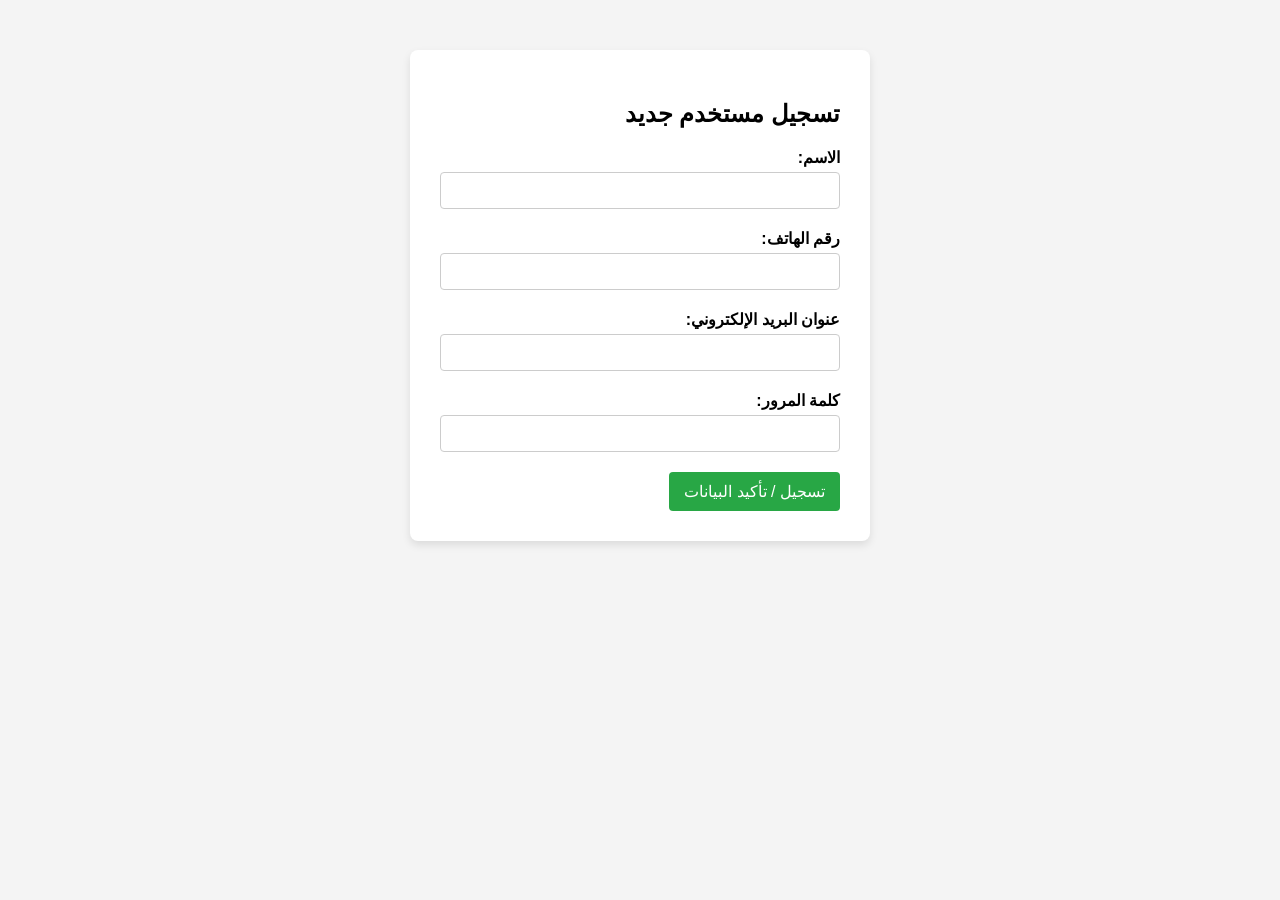
==== index.html @ 1e80c870 "Add files via upload" ====
<!DOCTYPE html>
<html lang="ar" dir="rtl">
<head>
    <meta charset="UTF-8">
    <meta name="viewport" content="width=device-width, initial-scale=1.0">
    <title>تسجيل مستخدم جديد</title>
    <style>
        body { font-family: Tahoma, sans-serif; margin: 50px; text-align: right; background-color: #f4f4f4; }
        .container { background-color: white; padding: 30px; border-radius: 8px; box-shadow: 0 4px 8px rgba(0,0,0,0.1); width: 400px; margin: auto; }
        label { display: block; margin-bottom: 5px; font-weight: bold; }
        input {
            width: 100%;
            padding: 10px;
            margin-bottom: 20px;
            border: 1px solid #ccc;
            border-radius: 4px;
            box-sizing: border-box;
        }
        button {
            background-color: #28a745; /* لون أخضر للنجاح */
            color: white;
            padding: 10px 15px;
            border: none;
            border-radius: 4px;
            cursor: pointer;
            font-size: 16px;
        }
        button:hover { background-color: #1e7e34; }
    </style>
</head>
<body>
    <div class="container">
        <h2>تسجيل مستخدم جديد</h2>
        <form id="signupForm">
            <label for="name">الاسم:</label>
            <input type="text" id="name" required>

            <label for="phone">رقم الهاتف:</label>
            <input type="tel" id="phone" required>

            <label for="email">عنوان البريد الإلكتروني:</label>
            <input type="email" id="email" required>

            <label for="password">كلمة المرور:</label>
            <input type="password" id="password" required>

            <button type="submit">تسجيل / تأكيد البيانات</button>
        </form>
    </div>

    <script>
        document.getElementById('signupForm').addEventListener('submit', function(event) {
            event.preventDefault();

            // 1. جمع بيانات المستخدم
            const userData = {
                name: document.getElementById('name').value,
                phone: document.getElementById('phone').value,
                email: document.getElementById('email').value,
                password: document.getElementById('password').value 
            };

            // 2. محاكاة إرسال البيانات إلى الخادم وتخزينها كـ JSON
            // *يجب أن ترسل هذه البيانات فعليًا إلى الخادم لتكون آمنة ومتوفرة لك في صفحة الإدارة*
            
            // هنا، سنخزنها في `localStorage` كقائمة (Array) لمحاكاة قاعدة البيانات.
            let storedUsers = JSON.parse(localStorage.getItem('registeredUsers') || '[]');
            storedUsers.push(userData);
            localStorage.setItem('registeredUsers', JSON.stringify(storedUsers));
            
            // 3. تحويل العميل إلى صفحة النجاح
            window.location.href = 'success.html'; 
        });
    </script>
</body>
</html>
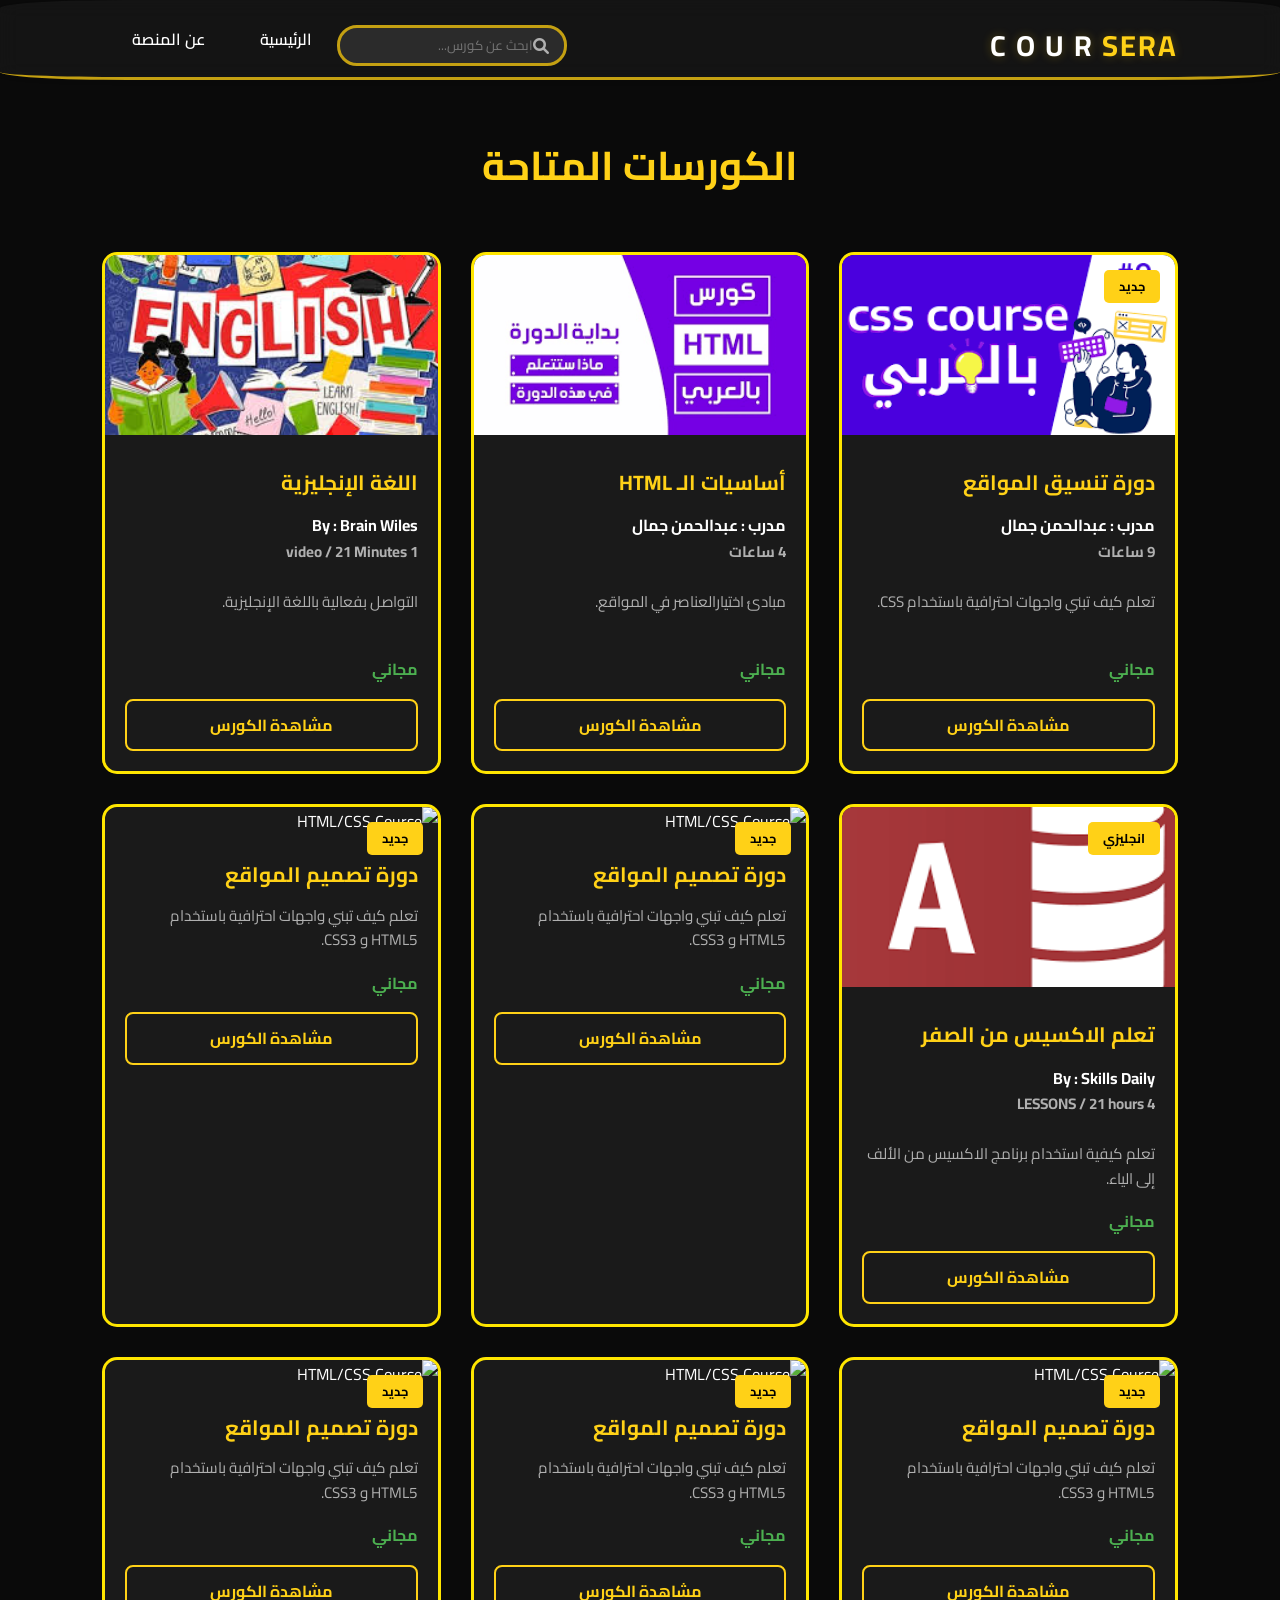
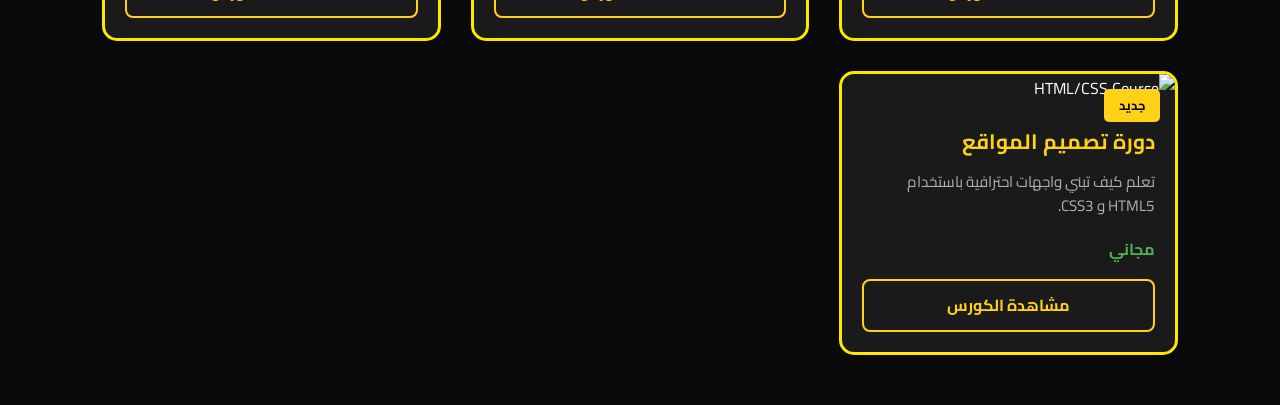
==== commit b727f2fc: "Add files via upload" ====
--- a/index.html
+++ b/index.html
@@ -1,76 +1,272 @@
+<!-- بداية الصفحة -->
 <!DOCTYPE html>
+<!-- لغة الموقع -->
 <html lang="ar" dir="rtl">
+    <!-- معلومات لا تظهر للمستخدم في الصفحة دي لمحركات البحث -->
 <head>
+    <!--  تحديداللغات المسموح بها في الموقع -->
     <meta charset="UTF-8">
     <meta name="viewport" content="width=device-width, initial-scale=1.0">
-    <title>تسجيل مستخدم جديد</title>
+    <!-- اسم الصفحة -->
+    <title> AR منصة الكورسات</title>
+    <!-- ربط التنسيقات  -->
+    <link rel="stylesheet" href="style.css">
+    <link rel="stylesheet" href="https://cdnjs.cloudflare.com/ajax/libs/font-awesome/6.0.0/css/all.min.css">
+    <link href="https://fonts.googleapis.com/css2?family=Cairo:wght@300;400;700&family=Tajawal:wght@400;700&display=swap" rel="stylesheet">
     <style>
-        body { font-family: Tahoma, sans-serif; margin: 50px; text-align: right; background-color: #f4f4f4; }
-        .container { background-color: white; padding: 30px; border-radius: 8px; box-shadow: 0 4px 8px rgba(0,0,0,0.1); width: 400px; margin: auto; }
-        label { display: block; margin-bottom: 5px; font-weight: bold; }
-        input {
+        :root {
+            --primary: #ffd117; /* الذهبي الفرعوني */
+            --primary-dark: #c4a012;
+            --bg: #0a0a0a;
+            --card-bg: #1a1a1a;
+            --text-light: #ffffff;
+            --text-muted: #b0b0b0;
+            --transition: all 0.3s ease;
+        }
+
+        * {
+            box-sizing: border-box;
+            margin: 0;
+            padding: 0;
+            font-family: 'Cairo', sans-serif;
+        }
+
+        body {
+            background-color: var(--bg);
+            color: var(--text-light);
+            line-height: 1.8;
+            overflow-x: hidden;
+        }
+
+        /* --- Header & Navigation --- */
+        header {
+            background: rgba(10, 10, 10, 0.95);
+            backdrop-filter: blur(10px);
+            display: flex;
+            justify-content: space-between;
+            align-items: center;
+            padding: 20px 8%;
+            position: fixed;
             width: 100%;
-            padding: 10px;
-            margin-bottom: 20px;
-            border: 1px solid #ccc;
-            border-radius: 4px;
-            box-sizing: border-box;
-        }
-        button {
-            background-color: #28a745; /* لون أخضر للنجاح */
-            color: white;
-            padding: 10px 15px;
+            top: 0;
+            z-index: 1000;
+            border-bottom: 1px solid rgb(255, 204, 0);
+        }
+
+        .logo {
+            font-size: 1.8rem;
+            font-weight: 700;
+            letter-spacing: 2px;
+            color: var(--text-light);
+        }
+
+        .logo span {
+            color: var(--primary);
+            text-shadow: 0 0 10px rgba(255, 209, 23, 0.3);
+        }
+
+        .nav-links {
+            list-style-type: none;
+            display: flex;
+        }
+
+        .nav-links li {
+            margin-left: 30px;
+        }
+        .nav-links a {
+            text-decoration: none;
+            color: var(--text-light);
+            font-size: 1rem;
+            transition: var(--transition);
+        }
+        .nav-links a:hover {
+            color: var(--primary);
+        }
+        .search-box {
+            display: flex;
+            align-items: center;
+            background: rgba(255, 255, 255, 0.1);
+            padding: 5px 10px;
+            border-radius: 20px;
+            transition: var(--transition);
+                border: 3px solid #c4a012 ;
+                /* position: absolute;
+                left: 40%;
+             width: 300px; */
+        }
+        .search-box:hover {
+            background: rgba(255, 255, 255, 0.2);
+            border-color: #ffffff;
+        }
+        .search-box i {
+            color: var(--text-muted);
+            margin-right: 5px;
+        }
+        .search-box input {
             border: none;
-            border-radius: 4px;
-            cursor: pointer;
-            font-size: 16px;
-        }
-        button:hover { background-color: #1e7e34; }
-    </style>
+            background: transparent;
+            color: var(--text-light);
+            outline: none;
+        }
+        span{color:#c4a012;}
+        </style>
+    
 </head>
+<!-- داجسم الموقع اللي بيظهر فيه كل حاجة للمستخدم -->
 <body>
-    <div class="container">
-        <h2>تسجيل مستخدم جديد</h2>
-        <form id="signupForm">
-            <label for="name">الاسم:</label>
-            <input type="text" id="name" required>
-
-            <label for="phone">رقم الهاتف:</label>
-            <input type="tel" id="phone" required>
-
-            <label for="email">عنوان البريد الإلكتروني:</label>
-            <input type="email" id="email" required>
-
-            <label for="password">كلمة المرور:</label>
-            <input type="password" id="password" required>
-
-            <button type="submit">تسجيل / تأكيد البيانات</button>
-        </form>
+<!-- القائمة اللي بتظهر فوق  -->
+<header class="navbar">
+    <!-- اللوجو او اسم الموقع -->
+    <div class="logo">C O U R <span>SERA</span></div>
+    <!-- ازرار القائمة او اللينك بتاع الصفحات -->
+    <ul class="nav-links">
+        <div class="search-box">
+            <i class="fas fa-search"></i>
+            <input type="text" placeholder="ابحث عن كورس..." class="search-input" onkeyup="search()">
+             
+        </div>
+        <!-- #العلامة دي بنشلها وبنحط مكانها اللينك بتاع الصفحة  -->
+        <li><a href="home.html">الرئيسية</a></li>
+        <!-- <li><a href="#">تصنيفات</a></li> -->
+        <li><a href="#">عن المنصة</a></li>
+        
+    </ul>
+    <!-- نهاية القايمة  -->
+</header>
+<!-- القسم الرئيسي في الموقع  -->
+<main class="container">
+    <!-- اسم القسم  -->
+     <!-- كلمة class دي ذي اللقب بتاع القسم داه دي الدالة اللي بقدر استدعي بيها html عشان اعمله تنسيق css -->
+    <h2 class="section-title">الكورسات المتاحة</h2>
+    <!--  -->
+    <div class="courses-wrapper">
+        <div class="course-card">
+            <div class="badge">جديد</div>
+            <img src="download.png" alt="CSS Course">
+            <div class="info">                <!-- اسم الكورس -->
+                <h3>دورة تنسيق المواقع</h3>
+                <h4>مدرب : عبدالحمن جمال <p>9 ساعات </p></h4>
+                <p>تعلم كيف تبني واجهات احترافية باستخدام CSS.</p>
+                
+                <div class="price">مجاني</div>
+                <a href="details.html"  class="btn">مشاهدة الكورس</a>
+            </div>
+        </div>
+
+        <div class="course-card">
+            <img src="download (1).png" alt="HTML Course">
+            <div class="info">
+                <h3>أساسيات الـ HTML</h3>
+                                <h4>مدرب : عبدالحمن جمال <p>4 ساعات </p></h4>
+
+                <p>مبادئ اختيارالعناصر في المواقع.</p>
+                <div class="price">مجاني</div>
+                <a href="details2.html" target="_blank" class="btn">مشاهدة الكورس</a>
+            </div>
+        </div>
+
+        <div class="course-card">
+            <img src="images.jfif" alt="English Course">
+            <div class="info">
+                <h3>اللغة الإنجليزية</h3>
+                                <h4>By : Brain Wiles<p>  1 video / 21 Minutes </p></h4>
+
+                <p>التواصل بفعالية باللغة الإنجليزية.</p>
+                <div class="price">مجاني</div>
+                <a href="details3.html" target="_blank" class="btn">مشاهدة الكورس</a>
+            </div>
+        </div>
+        <div class="course-card">
+            <div class="badge">انجليزي</div>
+            <img src="download (2).png" alt="Access Course">
+            <div class="info">
+                <h3>تعلم الاكسيس من الصفر</h3>
+                                <h4>By : Skills Daily<p> 4 LESSONS / 21 hours </p></h4>
+
+                <p>تعلم كيفية استخدام برنامج الاكسيس من الألف إلى الياء.</p>
+                <div class="price">مجاني</div>
+                <a href="details4.html" target="_blank" class="btn">مشاهدة الكورس</a>
+            </div>
+        </div>
+        <div class="course-card">
+            <div class="badge">جديد</div>
+            <img src="course1.jpg" alt="HTML/CSS Course">
+            <div class="info">
+                <h3>دورة تصميم المواقع</h3>
+                <p>تعلم كيف تبني واجهات احترافية باستخدام HTML5 و CSS3.</p>
+                <div class="price">مجاني</div>
+                <a href="details.html" target="_blank" class="btn">مشاهدة الكورس</a>
+            </div>
+        </div>
+        <div class="course-card">
+            <div class="badge">جديد</div>
+            <img src="course1.jpg" alt="HTML/CSS Course">
+            <div class="info">
+                <h3>دورة تصميم المواقع</h3>
+                <p>تعلم كيف تبني واجهات احترافية باستخدام HTML5 و CSS3.</p>
+                <div class="price">مجاني</div>
+                <a href="details.html" target="_blank" class="btn">مشاهدة الكورس</a>
+            </div>
+        </div>
+        <div class="course-card">
+            <div class="badge">جديد</div>
+            <img src="course1.jpg" alt="HTML/CSS Course">
+            <div class="info">
+                <h3>دورة تصميم المواقع</h3>
+                <p>تعلم كيف تبني واجهات احترافية باستخدام HTML5 و CSS3.</p>
+                <div class="price">مجاني</div>
+                <a href="details.html" target="_blank" class="btn">مشاهدة الكورس</a>
+            </div>
+        </div>
+        <div class="course-card">
+            <div class="badge">جديد</div>
+            <img src="course1.jpg" alt="HTML/CSS Course">
+            <div class="info">
+                <h3>دورة تصميم المواقع</h3>
+                <p>تعلم كيف تبني واجهات احترافية باستخدام HTML5 و CSS3.</p>
+                <div class="price">مجاني</div>
+                <a href="details.html" target="_blank" class="btn">مشاهدة الكورس</a>
+            </div>
+        </div>
+        <div class="course-card">
+            <div class="badge">جديد</div>
+            <img src="course1.jpg" alt="HTML/CSS Course">
+            <div class="info">
+                <h3>دورة تصميم المواقع</h3>
+                <p>تعلم كيف تبني واجهات احترافية باستخدام HTML5 و CSS3.</p>
+                <div class="price">مجاني</div>
+                <a href="details.html" target="_blank" class="btn">مشاهدة الكورس</a>
+            </div>
+        </div>
+        <div class="course-card">
+            <div class="badge">جديد</div>
+            <img src="course1.jpg" alt="HTML/CSS Course">
+            <div class="info">
+                <h3>دورة تصميم المواقع</h3>
+                <p>تعلم كيف تبني واجهات احترافية باستخدام HTML5 و CSS3.</p>
+                <div class="price">مجاني</div>
+                <a href="details.html" target="_blank" class="btn">مشاهدة الكورس</a>
+            </div>
+        </div>
     </div>
-
-    <script>
-        document.getElementById('signupForm').addEventListener('submit', function(event) {
-            event.preventDefault();
-
-            // 1. جمع بيانات المستخدم
-            const userData = {
-                name: document.getElementById('name').value,
-                phone: document.getElementById('phone').value,
-                email: document.getElementById('email').value,
-                password: document.getElementById('password').value 
-            };
-
-            // 2. محاكاة إرسال البيانات إلى الخادم وتخزينها كـ JSON
-            // *يجب أن ترسل هذه البيانات فعليًا إلى الخادم لتكون آمنة ومتوفرة لك في صفحة الإدارة*
-            
-            // هنا، سنخزنها في `localStorage` كقائمة (Array) لمحاكاة قاعدة البيانات.
-            let storedUsers = JSON.parse(localStorage.getItem('registeredUsers') || '[]');
-            storedUsers.push(userData);
-            localStorage.setItem('registeredUsers', JSON.stringify(storedUsers));
-            
-            // 3. تحويل العميل إلى صفحة النجاح
-            window.location.href = 'success.html'; 
-        });
-    </script>
+</main>
+<script>
+    function search(){
+        let shearchbar =document.querySelector('.search-input').value.toUpperCase(); 
+        let courseslist = document.querySelector('.courses-wrapper');
+        let  coursecard = document.querySelectorAll('.course-card');
+        let coursename = document.getElementsByTagName('h3');
+        for (let i = 0; i<coursename.length; i++){
+            if(coursename[i].innerHTML.toUpperCase().indexOf(shearchbar) >= 0){
+                coursecard[i].style.display = "";
+            } else {
+                coursecard[i].style.display = "none";
+            }
+        }
+
+            }
+        
+    
+</script>
 </body>
 </html>
--- a/style.css
+++ b/style.css
@@ -0,0 +1,299 @@
+الألوان الأساسية
+:root {
+    --primary: #2563eb;
+    --dark: #1e293b;
+    --light-bg: #f1f5f9;
+}
+
+body {
+    background-color: var(--light-bg);
+    margin: 0;
+    font-family: 'Cairo', sans-serif; /* يفضل استخدام خط كايرو من جوجل */
+}
+
+.navbar {
+    background: white;
+    display: flex;
+    justify-content: space-around;
+    padding: 15px;
+    box-shadow: 0 2px 5px rgba(0,0,0,0.05);
+}
+
+.nav-links {
+    list-style: none;
+    display: flex;
+    gap: 20px;
+}
+
+.nav-links a {
+    text-decoration: none;
+    color: var(--dark);
+    font-weight: bold;
+}
+
+.container {
+    padding: 50px 10%;
+}
+
+.section-title {
+    text-align: center;
+    margin-bottom: 40px;
+    color: var(--dark);
+}
+
+/* توزيع الكروت بشكل شبكي */
+.courses-wrapper {
+    display: grid;
+    grid-template-columns: repeat(auto-fit, minmax(300px, 1fr));
+    gap: 30px;
+}
+
+.course-card {
+    background: white;
+    border-radius: 15px;
+    overflow: hidden;
+    position: relative;
+    transition: all 0.4s ease; /* سرعة الحركة عند المرور بالماوس */
+    border: 1px solid #e2e8f0;
+}
+
+/* حركة الكارت عند وضع الماوس عليه */
+.course-card:hover {
+    transform: translateY(-10px);
+    box-shadow: 0 20px 25px -5px rgba(0, 0, 0, 0.1);
+}
+
+.course-card img {
+    width: 100%;
+    height: 200px;
+    object-fit: cover;
+}
+
+.info {
+    padding: 20px;
+}
+
+.info h3 {
+    margin: 0 0 10px;
+    font-size: 1.2rem;
+}
+
+.info p {
+    color: #64748b;
+    font-size: 0.9rem;
+    line-height: 1.6;
+}
+
+.price {
+    font-weight: bold;
+    color: #059669;
+    margin: 15px 0;
+}
+
+.btn {
+    display: block;
+    text-align: center;
+    background: var(--primary);
+    color: white;
+    text-decoration: none;
+    padding: 10px;
+    border-radius: 8px;
+    font-weight: bold;
+    transition: background 0.3s;
+}
+
+.btn:hover {
+    background: #1d4ed8;
+}
+
+/* شارة "جديد" */
+.badge {
+    position: absolute;
+    top: 10px;
+    right: 10px;
+    background: #ef4444;
+    color: white;
+    padding: 5px 12px;
+    border-radius: 20px;
+    font-size: 0.8rem;
+    z-index: 1;
+}
+/* 1. الإعدادات العامة والخطوط */
+@import url('https://fonts.googleapis.com/css2?family=Cairo:wght@400;700&display=swap');
+
+:root {
+    --primary-gold: #ffd117;
+    --dark-bg: #0a0a0a;
+    --card-bg: #161616;
+    --text-white: #ffffff;
+    --text-gray: #b0b0b0;
+    --transition: all 0.3s ease-in-out;
+}
+
+* {
+    margin: 0;
+    padding: 0;
+    box-sizing: border-box;
+    font-family: 'Cairo', sans-serif;
+}
+
+body {
+    background-color: var(--dark-bg);
+    color: var(--text-white);
+    line-height: 1.6;
+}
+
+/* 2. الهيدر والقائمة (Navbar) */
+.navbar {
+    display: flex;
+    justify-content: space-between;
+    align-items: center;
+    padding: 20px 8%;
+    background: rgba(22, 22, 22, 0.9);
+    backdrop-filter: blur(10px);
+    position: sticky;
+    top: 0;
+    z-index: 1000;
+   border-bottom: 1px solid rgba(255, 209, 23, 0.1);
+             border-bottom: #c4a012 Solid 3px;
+                padding-bottom: 5px;
+                border-radius: 10%;
+}
+
+.logo {
+    font-size: 2rem;
+    font-weight: bold;
+    color: var(--primary-gold);
+    text-shadow: 0 0 10px rgba(255, 209, 23, 0.3);
+}
+
+.nav-links {
+    list-style: none;
+    display: flex;
+    gap: 25px;
+}
+
+.nav-links a {
+    text-decoration: none;
+    color: var(--text-white);
+    font-weight: 600;
+    transition: var(--transition);
+}
+
+.nav-links a:hover {
+    color: var(--primary-gold);
+}
+
+/* 3. حاوية الكورسات (Grid System) */
+.container {
+    padding: 50px 8%;
+}
+
+.section-title {
+    text-align: center;
+    font-size: 2.5rem;
+    margin-bottom: 50px;
+    color: var(--primary-gold);
+}
+
+.courses-wrapper {
+    display: grid;
+    /* ده بيخلي الكورسات تترص تلقائياً حسب عرض الشاشة */
+    grid-template-columns: repeat(auto-fill, minmax(280px, 1fr));
+    gap: 30px;
+}
+
+/* 4. كارت الكورس (Course Card) */
+.course-card {
+    background: var(--card-bg);
+    border-radius: 15px;
+    overflow: hidden;
+    position: relative;
+    border: 3px solid rgb(255, 230, 0);
+    transition: var(--transition);
+}
+
+.course-card:hover {
+    transform: translateY(-10px);
+    border-color:#ffffff ;
+    box-shadow: 0 10px 20px rgba(255, 255, 255, 0.5);
+}
+
+/* العلامة المميزة (Badge) */
+.badge {
+    position: absolute;
+    top: 15px;
+    right: 15px;
+    background: var(--primary-gold);
+    color: #000;
+    padding: 5px 15px;
+    font-size: 0.8rem;
+    font-weight: bold;
+    border-radius: 5px;
+    z-index: 2;
+}
+
+.course-card img {
+    width: 100%;
+    height: 180px;
+    object-fit: cover;
+    transition: var(--transition);
+}
+
+.course-card:hover img {
+    scale: 1.1;
+}
+
+/* تفاصيل الكورس */
+.info {
+    padding: 20px;
+}
+
+.info h3 {
+    margin-bottom: 10px;
+    font-size: 1.3rem;
+    color: var(--primary-gold);
+}
+
+.info p {
+    color: var(--text-gray);
+    font-size: 0.95rem;
+    height: 50px; /* لتوحيد الارتفاع */
+    overflow: hidden;
+}
+
+.price {
+    margin: 15px 0;
+    font-weight: bold;
+    color: #4CAF50; /* أخضر للدلالة على المجانية */
+}
+
+/* زر المشاهدة */
+.btn {
+    display: block;
+    text-align: center;
+    background: transparent;
+    color: var(--primary-gold);
+    border: 2px solid var(--primary-gold);
+    padding: 10px;
+    text-decoration: none;
+    border-radius: 8px;
+    font-weight: bold;
+    transition: var(--transition);
+}
+
+.btn:hover {
+    background: var(--primary-gold);
+    color: #000;
+}
+
+/* 5. الاستجابة للشاشات الصغيرة */
+@media (max-width: 768px) {
+    .navbar {
+        flex-direction: column;
+        gap: 15px;
+    }
+    .section-title {
+        font-size: 1.8rem;
+    }
+}
